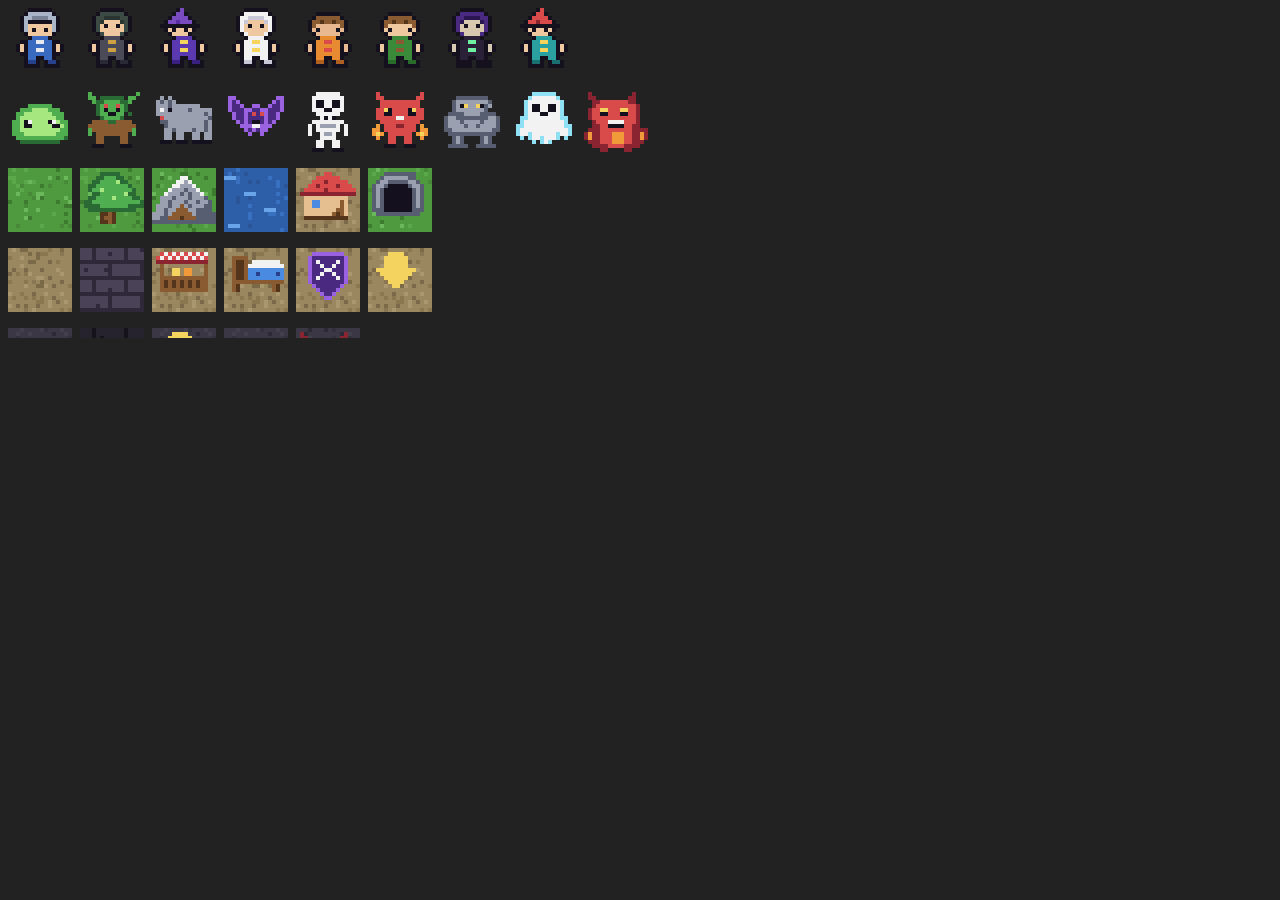
==== tools/sheet.html @ f242cac2 "Add procedural pixel art and chiptune audio Co-Authored-By: Claude Sonnet 5.5 <noreply@anthropic.com" ====
<!doctype html><body style="background:#222;margin:8px"><canvas id=c width=900 height=330></canvas>
<script type=module>
import * as S from '../src/sprites.js';
import { JOBS, ENEMIES } from '../src/data.js';
const c=document.getElementById('c'),x=c.getContext('2d');x.imageSmoothingEnabled=false;
let i=0;for(const j of Object.keys(JOBS)){x.drawImage(S.hero(j),i++*72,0,64,64)}
i=0;for(const e of Object.keys(ENEMIES)){x.drawImage(S.enemy(e),i++*72,80,64,64)}
const rows=[['world','.TM~HD'],['town','.#SIGE'],['dungeon','.#ECX']];
rows.forEach(([m,chars],r)=>[...chars].forEach((ch,k)=>x.drawImage(S.tile(m,ch,1,1),k*72,160+r*80,64,64)));
document.title='ready';
</script>
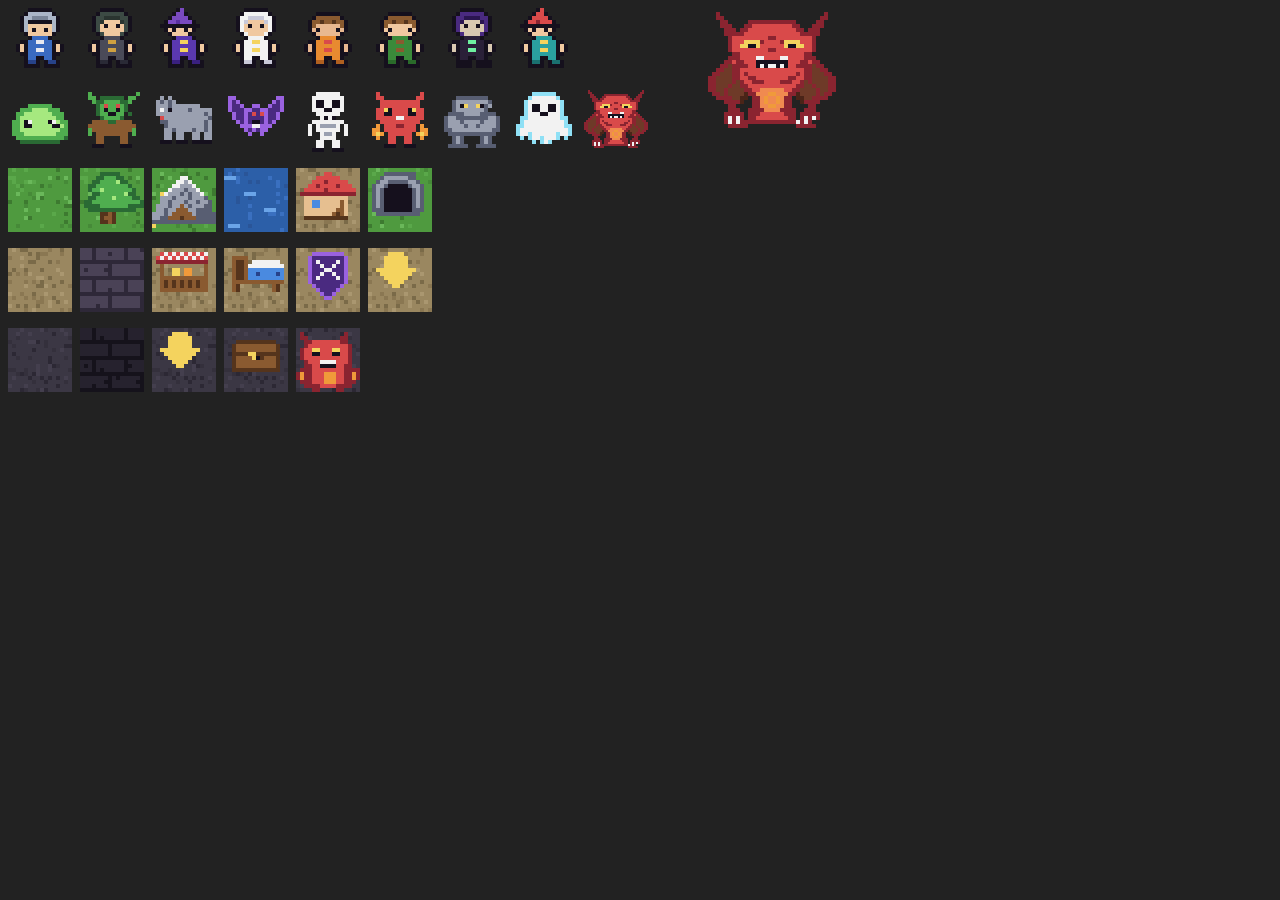
==== commit 24073b8f: "Visual overhaul: animated battle stage, 32x32 boss, smooth map movement, lighting, title screen, win" ====
--- a/tools/sheet.html
+++ b/tools/sheet.html
@@ -1,10 +1,10 @@
-<!doctype html><body style="background:#222;margin:8px"><canvas id=c width=900 height=330></canvas>
+<!doctype html><body style="background:#222;margin:8px"><canvas id=c width=900 height=420></canvas>
 <script type=module>
 import * as S from '../src/sprites.js';
 import { JOBS, ENEMIES } from '../src/data.js';
 const c=document.getElementById('c'),x=c.getContext('2d');x.imageSmoothingEnabled=false;
 let i=0;for(const j of Object.keys(JOBS)){x.drawImage(S.hero(j),i++*72,0,64,64)}
-i=0;for(const e of Object.keys(ENEMIES)){x.drawImage(S.enemy(e),i++*72,80,64,64)}
+i=0;for(const e of Object.keys(ENEMIES)){const s=S.enemy(e);x.drawImage(s,i++*72,80,s.width*4>64?64:64,64)} x.drawImage(S.enemy('wyrm'),700,0,128,128);
 const rows=[['world','.TM~HD'],['town','.#SIGE'],['dungeon','.#ECX']];
 rows.forEach(([m,chars],r)=>[...chars].forEach((ch,k)=>x.drawImage(S.tile(m,ch,1,1),k*72,160+r*80,64,64)));
 document.title='ready';
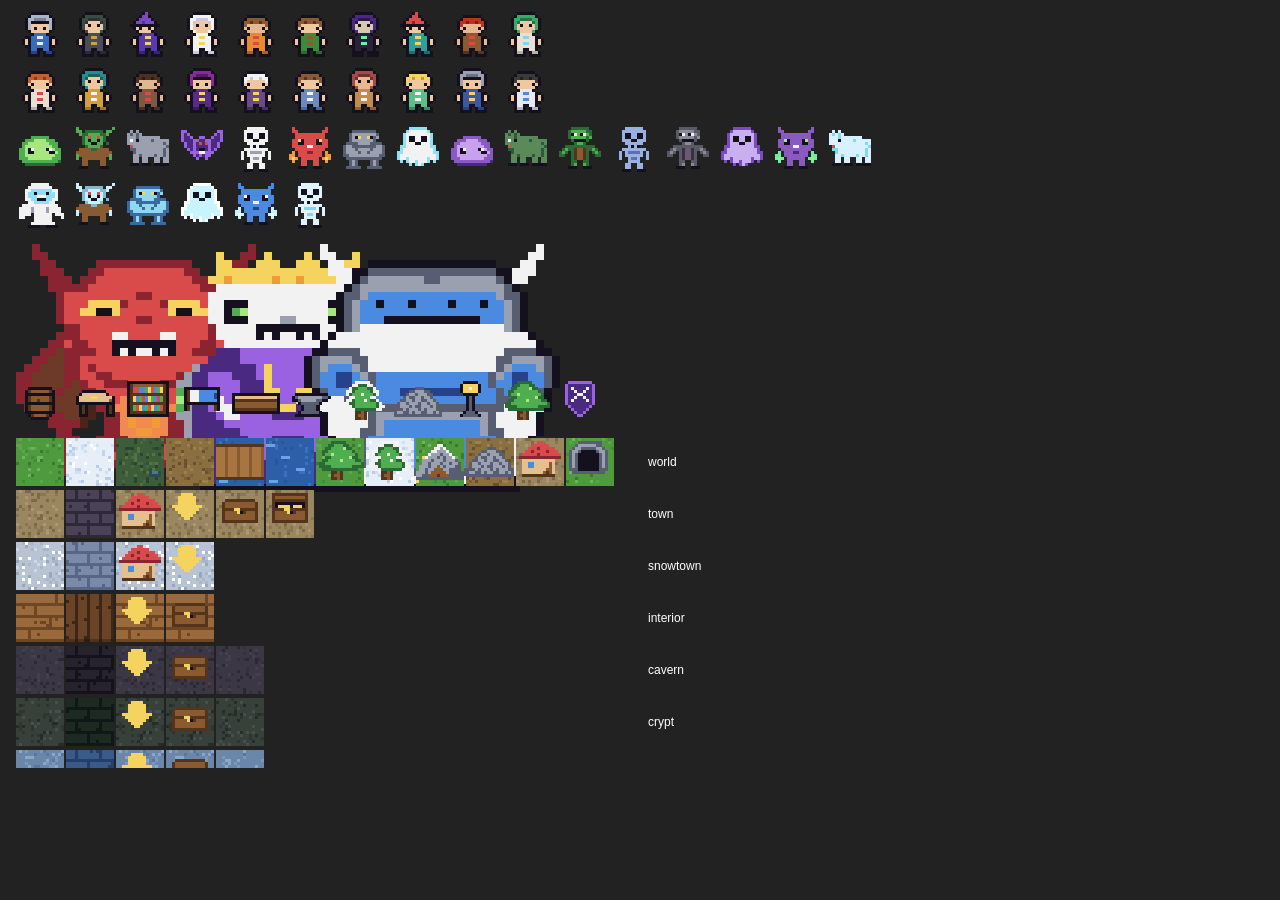
==== commit d18d72f5: "Expansion: bigger world, Frostholm, interiors and NPCs, two new dungeons and bosses, 10 jobs, 21 gem" ====
--- a/tools/sheet.html
+++ b/tools/sheet.html
@@ -1,11 +1,19 @@
-<!doctype html><body style="background:#222;margin:8px"><canvas id=c width=900 height=420></canvas>
+<!doctype html><body style="background:#222;margin:8px"><canvas id=c width=1000 height=760></canvas>
 <script type=module>
 import * as S from '../src/sprites.js';
+import { FURN, NPC_STYLE } from '../src/art2.js';
 import { JOBS, ENEMIES } from '../src/data.js';
 const c=document.getElementById('c'),x=c.getContext('2d');x.imageSmoothingEnabled=false;
-let i=0;for(const j of Object.keys(JOBS)){x.drawImage(S.hero(j),i++*72,0,64,64)}
-i=0;for(const e of Object.keys(ENEMIES)){const s=S.enemy(e);x.drawImage(s,i++*72,80,s.width*4>64?64:64,64)} x.drawImage(S.enemy('wyrm'),700,0,128,128);
-const rows=[['world','.TM~HD'],['town','.#SIGE'],['dungeon','.#ECX']];
-rows.forEach(([m,chars],r)=>[...chars].forEach((ch,k)=>x.drawImage(S.tile(m,ch,1,1),k*72,160+r*80,64,64)));
+const row=(items,y,sz=48,gap=6)=>items.forEach((s,i)=>x.drawImage(s,8+i*(sz+gap),y,s.width*sz/16,s.height*sz/16));
+row(Object.keys(JOBS).map(j=>S.hero(j)),4);
+row(Object.keys(NPC_STYLE).map(n=>S.npc(n)),60);
+const en=Object.keys(ENEMIES).filter(e=>!['wyrm','lich','titan'].includes(e));
+row(en.slice(0,16).map(e=>S.enemy(e)),116,48); row(en.slice(16).map(e=>S.enemy(e)),172,48);
+row(['wyrm','lich','titan'].map(e=>S.enemy(e)),228,128,16);
+row(['barrel','table','shelf','bed','counter','anvil','snowtree','rockslide','lamp','tree','banner'].map(k=>S.decor(k)),370,48);
+let y=430;
+for (const [theme,chars] of [['world','.,:_=~TtMBHD'],['town','.#HECc'],['snowtown','.#HE'],['interior','.#EC'],['cavern','.#ECX'],['crypt','.#ECX'],['spire','.#ECX']]) {
+  [...chars].forEach((ch,k)=>x.drawImage(S.tile(theme,ch,1,1),8+k*50+(theme==='town'?0:0),y,48,48)); x.fillStyle='#fff'; x.font='12px sans-serif'; x.fillText(theme,640,y+28); y+=52;
+}
 document.title='ready';
 </script>
